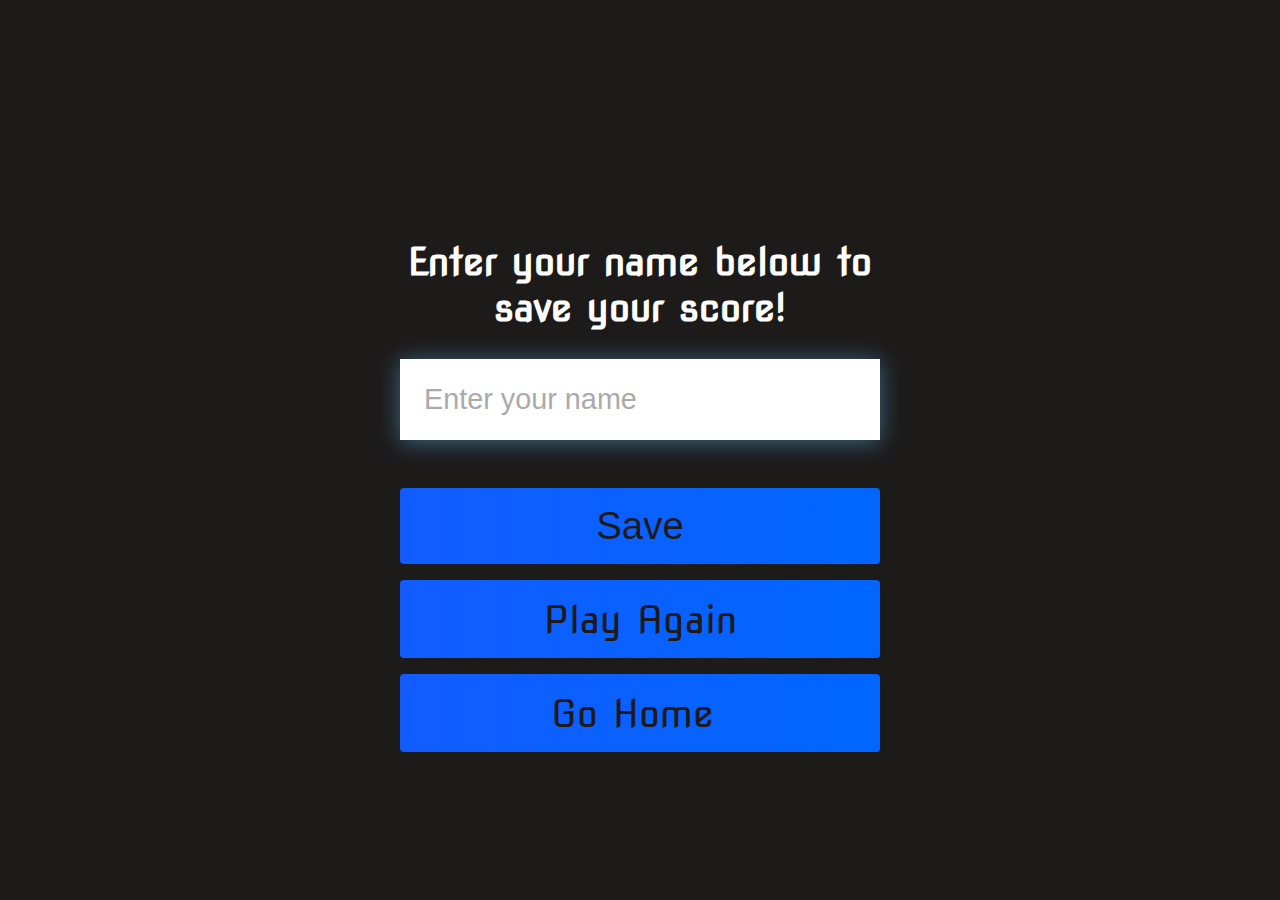
==== end.html @ 49a36a6d "first commit" ====
<!DOCTYPE html>
<html lang="en">

<head>
    <meta charset="UTF-8">
    <meta name="viewport" content="width=device-width, initial-scale=1.0">
    <title>The result</title>
    <link rel="stylesheet" href="https://use.fontawesome.com/releases/v5.8.1/css/all.css" integrity="sha384-50oBUHEmvpQ+1lW4y57PTFmhCaXp0ML5d60M1M7uH2+nqUivzIebhndOJK28anvf" crossorigin="anonymous">
    <link rel="stylesheet" href="style.css">
</head>

<body>
    <div class="container">
        <div id="end" class="flex-center flex-column">
            <h1 id="finalScore">0</h1>
            <form class="end-form-container">
                <h2 id="end-text">Enter your name below to save your score!</h2>
                <input type="text" name="name" id="username" placeholder="Enter your name">
                <button class="btn" id="saveScoreBtn" type="submit" onclick="saveHighScore(event)" disabled>Save</button>
            </form>
            <a href="game.html" class="btn">Play Again</a>
            <a href="index.html" class="btn">Go Home <i class="fas fa-home"></i></a>
        </div>
    </div>
    <script defer src="end.js" defer></script>
</body>

</html>
---- style.css ----
@import url('https://fonts.googleapis.com/css2?family=Nova+Square&display=swap');

*,
*:before,
*:after {
    box-sizing: border-box;
}

:root {
    background-color: rgb(29,26,26);
}

body {
    margin: 0;
    padding: 0;
    font-size: 62.5%;
    font-family: 'Nova Square', cursive;
}

h1 {
    font-size: 4rem;
    color: #fff;
    margin-bottom: 2rem;
}

h2 {
    font-size: 3rem;
    margin-bottom: 1.8rem;
}

.container {
    width: 100vw;
    height: 100vh;
    display: flex;
    justify-content: center;
    align-items: center;
    max-width: 80rem;
    margin: 0 auto;
    padding: 2rem;
}

.flex-column {
    display: flex;
    flex-direction: column;
}

.flex-center {
    align-items: center;
    justify-content: center;
}

.justify-center {
    justify-content: center;
}

.text-center {
    text-align: center;
}

.hidden {
    display: none;
}

.btn {
    font-size: 2.4rem;
    padding: 1rem 0;
    width: 30rem;
    text-align: center;
    margin-bottom: 1rem;
    text-decoration: none;
    color: rgb(28, 26, 26);
    background: linear-gradient(90deg, rgb(18,92,255) 0%, rgb(0, 102, 255) 100%);
    border-radius: 4px;
}

.btn:hover {
    cursor: pointer;
    box-shadow: 0 0.4rem 1.4rem 0 rgba(8,114,244, 0.6);
    transform: scale(1.03);
}

.btn[disabled]:hover {
    cursor: not-allowed;
    box-shadow: none;
    transform: none;
}

#highscore-btn {
    background: linear-gradient(90deg, rgb(255,247,9) 0%, rgb(240, 221,6) 100%);
}

#highscore-btn:hover {
    box-shadow: 0 0.4rem 1.4rem 0 rgba(255,255,0, 0.5);
}

.fa-crown {
    font-size: 2.5rem;
    margin-left: 1rem;
}

/*End Page CSS*/

.end-form-container {
    width: 100%;
    display: flex;
    flex-direction: column;
    align-items: center;
    max-width: 30rem;
}

input {
    margin-bottom: 1rem;
    width: 20rem;
    padding: 1.5rem;
    font-size: 1.8rem;
    border: none;
    box-shadow: 0 0.1rem 1.4rem 0 rgba(86,185,235, 0.5);
}

input::placeholder {
    color: #aaa;
}

#username {
    margin-bottom: 3rem;
    width: 100%;
    outline: none;
}

#end-text {
    font-size: 2.4rem;
    color: #fff;
    text-align: center;
}

#saveScoreBtn {
    border: none;
}

.fa-home {
    margin-left: 1rem;
    font-size: 2rem;
    color: rgb(28,26,26);
}
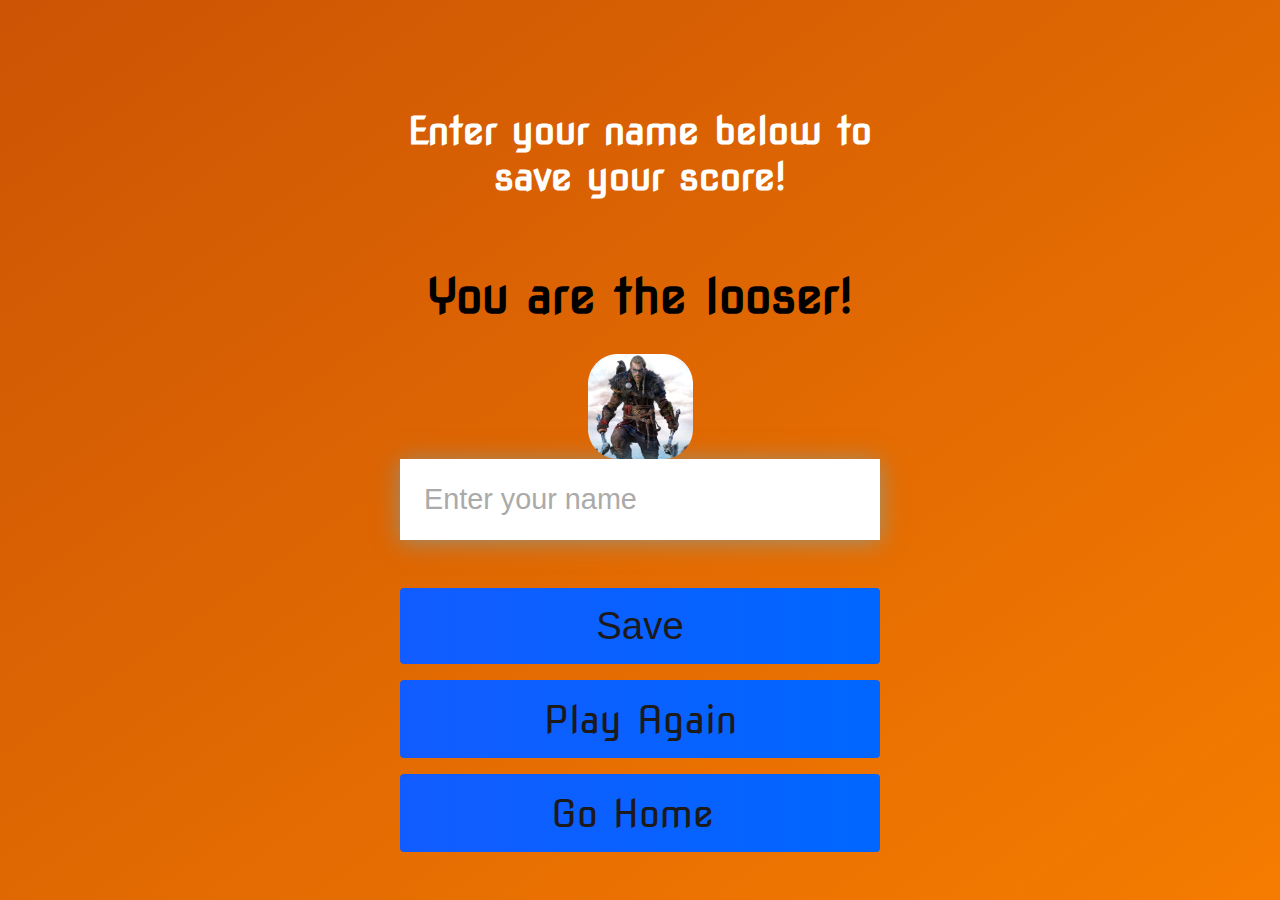
==== commit bc33832d: "editing files" ====
--- a/end.html
+++ b/end.html
@@ -15,6 +15,8 @@
             <h1 id="finalScore">0</h1>
             <form class="end-form-container">
                 <h2 id="end-text">Enter your name below to save your score!</h2>
+                <h2 id="result-text"></h2>
+                <img id="result-photo" src="" alt="">
                 <input type="text" name="name" id="username" placeholder="Enter your name">
                 <button class="btn" id="saveScoreBtn" type="submit" onclick="saveHighScore(event)" disabled>Save</button>
             </form>
--- a/style.css
+++ b/style.css
@@ -7,7 +7,7 @@
 }
 
 :root {
-    background-color: rgb(29,26,26);
+    background: linear-gradient(to left top, #f57c00, #cc5404);
 }
 
 body {
@@ -32,11 +32,12 @@
     width: 100vw;
     height: 100vh;
     display: flex;
-    justify-content: center;
+   /* justify-content: center;*/
     align-items: center;
+    flex-direction: column;
     max-width: 80rem;
     margin: 0 auto;
-    padding: 2rem;
+    /*padding: 2rem;*/
 }
 
 .flex-column {
